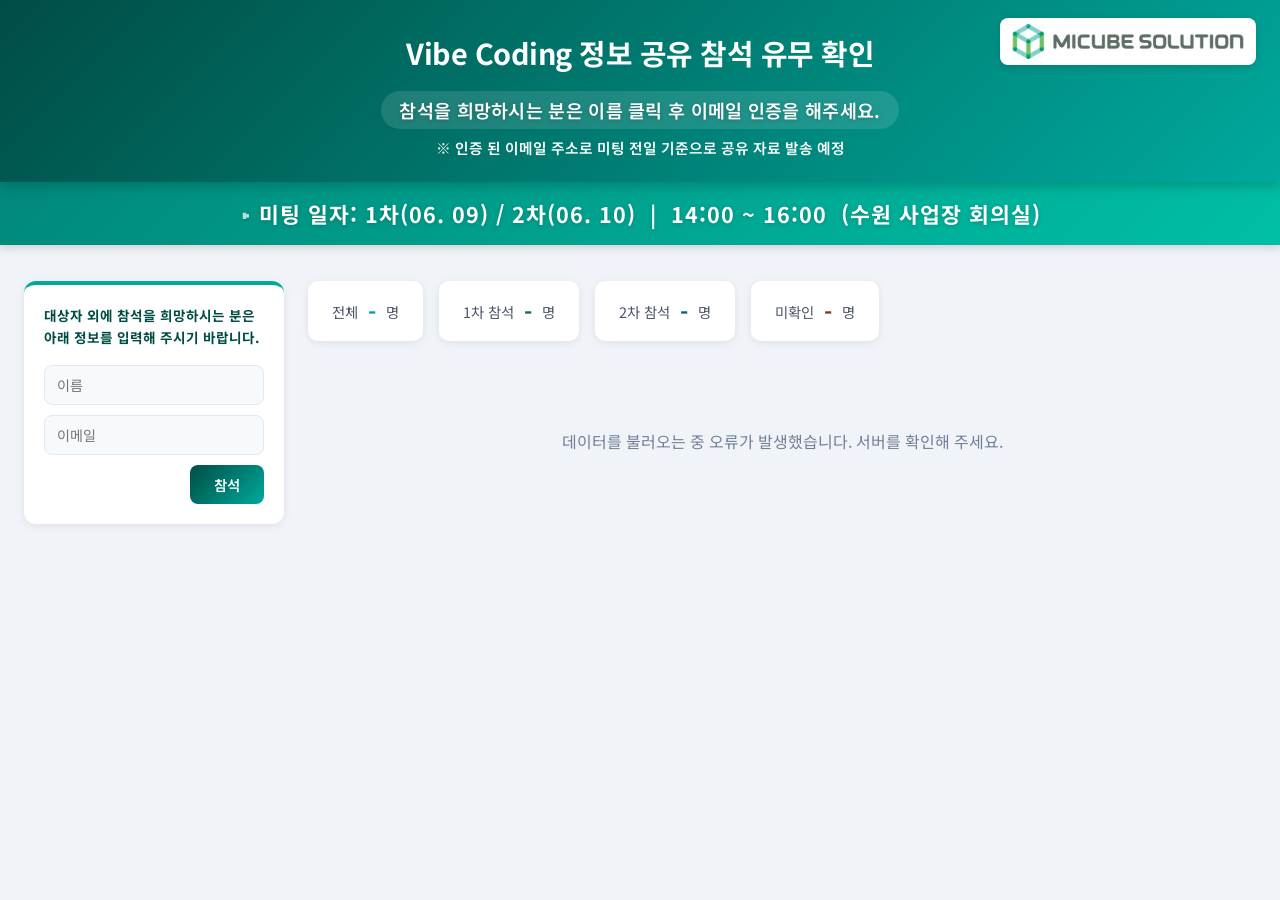
==== docs/index.html @ a058a4e9 "읽기 전용 모드 해제 — 입력 잠금 제거 LOCKED 플래그 삭제, 카드 클릭·삭제 버튼·좌측 패널 폼 입력 복원.  Co-Authored-By: Claude Sonnet 4.6 " ====
<!DOCTYPE html>
<html lang="ko">
<head>
  <meta charset="UTF-8" />
  <meta name="viewport" content="width=device-width, initial-scale=1.0" />
  <title>Vibe Coding 정보 공유 참석 유무 확인</title>
  <link rel="preconnect" href="https://fonts.googleapis.com" />
  <link rel="preconnect" href="https://fonts.gstatic.com" crossorigin />
  <link
    href="https://fonts.googleapis.com/css2?family=Noto+Sans+KR:wght@400;600;700&display=swap"
    rel="stylesheet"
  />
  <link rel="stylesheet" href="css/style.css" />
</head>
<body>

  <!-- ===== TOP ===== -->
  <header id="top-header">
    <div id="header-logo">
      <img src="img/micube.jpg" alt="MICUBE SOLUTION" />
    </div>
    <h1>Vibe Coding 정보 공유 참석 유무 확인</h1>
    <p class="subtitle">참석을 희망하시는 분은 이름 클릭 후 이메일 인증을 해주세요.</p>
    <p class="subtitle-notice">※ 인증 된 이메일 주소로 미팅 전일 기준으로 공유 자료 발송 예정</p>
  </header>

  <!-- ===== SUB TOP ===== -->
  <div id="sub-header">
    <span class="sub-header-text">미팅 일자: 1차(06. 09) / 2차(06. 10) &nbsp;|&nbsp; 14:00 ~ 16:00 &nbsp;(수원 사업장 회의실)</span>
  </div>

  <!-- ===== PAGE BODY ===== -->
  <div id="page-body">

    <!-- ===== LEFT PANEL ===== -->
    <aside id="left-panel">
      <div class="left-panel-title">대상자 외에 참석을 희망하시는 분은 아래 정보를 입력해 주시기 바랍니다.</div>
      <div class="guest-form">
        <input type="text" id="guest-name" placeholder="이름" autocomplete="off" />
        <input type="text" id="guest-email" placeholder="이메일" autocomplete="off" />
        <button id="btn-guest-add" onclick="addGuestMember()">참석</button>
      </div>
    </aside>

    <!-- ===== MAIN ===== -->
    <main id="main-content">

      <!-- 통계 바 -->
      <div id="stats-bar">
        <div class="stat-card">
          <span>전체</span>
          <span class="stat-value" id="stat-total">-</span>
          <span>명</span>
        </div>
        <div class="stat-card attend">
          <span>1차 참석</span>
          <span class="stat-value" id="stat-attend1">-</span>
          <span>명</span>
        </div>
        <div class="stat-card attend2">
          <span>2차 참석</span>
          <span class="stat-value" id="stat-attend2">-</span>
          <span>명</span>
        </div>
        <div class="stat-card absent">
          <span>미확인</span>
          <span class="stat-value" id="stat-absent">-</span>
          <span>명</span>
        </div>
      </div>

      <!-- 멤버 카드 그리드 -->
      <div id="loading">데이터를 불러오는 중...</div>
      <div id="member-grid"></div>

    </main>

  </div><!-- /#page-body -->

  <!-- ===== POPUP ===== -->
  <div id="popup-overlay">
    <div id="popup-box">
      <div id="popup-header">
        <div class="popup-label">참석 여부 확인</div>
        <div class="popup-name" id="popup-name"></div>
        <div style="font-size:0.8rem; color:#b2f0eb; margin-top:4px;" id="popup-dept"></div>
      </div>
      <div id="popup-body">
        <div class="form-group">
          <label for="input-email">이메일 주소</label>
          <input
            type="text"
            id="input-email"
            placeholder="아이디 입력 후 @ 누르면 자동완성"
            autocomplete="off"
          />
        </div>
        <div class="form-group">
          <label for="select-classyn">참석 유무</label>
          <select id="select-classyn">
            <option value="Y">Yes — 참석</option>
            <option value="N">No — 불참</option>
          </select>
        </div>

      </div>
      <div id="popup-footer">
        <button id="btn-confirm" onclick="confirmAttendance()">확인</button>
        <button id="btn-cancel" onclick="closePopup()">취소</button>
      </div>
    </div>
  </div>

  <!-- 토스트 메시지 -->
  <div id="toast"></div>

  <script src="js/main.js"></script>
</body>
</html>
---- docs/css/style.css ----
/* ===== Reset & Base ===== */
* {
  box-sizing: border-box;
  margin: 0;
  padding: 0;
}

body {
  font-family: "Noto Sans KR", "Malgun Gothic", sans-serif;
  background: #f0f4f8;
  color: #2d3748;
  min-height: 100vh;
}

/* ===== TOP Header ===== */
#top-header {
  background: linear-gradient(135deg, #004d45 0%, #00a99d 100%);
  color: #fff;
  text-align: center;
  padding: 32px 20px 24px;
  box-shadow: 0 4px 12px rgba(0, 0, 0, 0.2);
  position: relative;
}

#header-logo {
  position: absolute;
  top: 18px;
  right: 24px;
  background: #fff;
  border-radius: 8px;
  padding: 6px 12px;
  box-shadow: 0 2px 8px rgba(0, 0, 0, 0.15);
}

#header-logo img {
  height: 35px;
  display: block;
}

#top-header h1 {
  font-size: 1.8rem;
  font-weight: 700;
  letter-spacing: -0.5px;
  margin-bottom: 10px;
}

#top-header .subtitle-notice {
  font-size: 0.92rem;
  font-weight: 600;
  color: #fff;
  margin-top: 8px;
}

#top-header .subtitle {
  font-size: 1.15rem;
  color: #fff;
  font-weight: 600;
  letter-spacing: 0.3px;
  margin-top: 8px;
  text-shadow: 0 1px 4px rgba(0, 0, 0, 0.2);
  background: rgba(255, 255, 255, 0.12);
  display: inline-block;
  padding: 6px 18px;
  border-radius: 20px;
}

/* ===== Sub Header ===== */
#sub-header {
  background: linear-gradient(135deg, #00897b 0%, #00bfa5 100%);
  text-align: center;
  padding: 16px 20px;
  box-shadow: 0 3px 8px rgba(0, 0, 0, 0.15);
}

.sub-header-text {
  font-size: 1.35rem;
  font-weight: 700;
  color: #fff;
  letter-spacing: 1px;
  text-shadow: 0 1px 4px rgba(0, 0, 0, 0.2);
}

.sub-header-text::before {
  content: "▸ ";
  color: #b2dfdb;
}

/* ===== Page Body ===== */
#page-body {
  display: flex;
  gap: 24px;
  max-width: 1440px;
  margin: 0 auto;
  padding: 36px 24px;
  align-items: flex-start;
}

/* ===== Left Panel ===== */
#left-panel {
  width: 260px;
  flex-shrink: 0;
  background: #fff;
  border-radius: 12px;
  padding: 20px;
  box-shadow: 0 2px 8px rgba(0, 0, 0, 0.08);
  border-top: 4px solid #00a99d;
  position: sticky;
  top: 20px;
}

.left-panel-title {
  font-size: 0.85rem;
  font-weight: 700;
  color: #004d45;
  line-height: 1.6;
  margin-bottom: 16px;
}

.guest-form {
  display: flex;
  flex-direction: column;
  gap: 10px;
}

.guest-form input {
  width: 100%;
  padding: 9px 12px;
  border: 1.5px solid #e2e8f0;
  border-radius: 8px;
  font-size: 0.88rem;
  color: #2d3748;
  outline: none;
  background: #f7fafc;
  font-family: "Noto Sans KR", "Malgun Gothic", sans-serif;
  transition: border-color 0.15s;
}

.guest-form input:focus {
  border-color: #00a99d;
  background: #fff;
}

#btn-guest-add {
  align-self: flex-end;
  padding: 9px 24px;
  background: linear-gradient(135deg, #004d45, #00a99d);
  color: #fff;
  border: none;
  border-radius: 8px;
  font-size: 0.9rem;
  font-weight: 600;
  cursor: pointer;
  transition: opacity 0.15s;
  font-family: "Noto Sans KR", "Malgun Gothic", sans-serif;
}

#btn-guest-add:hover { opacity: 0.88; }

/* ===== Main Content ===== */
#main-content {
  flex: 1;
  min-width: 0;
}

/* ===== Stats Bar ===== */
#stats-bar {
  display: flex;
  gap: 16px;
  margin-bottom: 28px;
  flex-wrap: wrap;
}

.stat-card {
  background: #fff;
  border-radius: 10px;
  padding: 14px 24px;
  box-shadow: 0 2px 8px rgba(0, 0, 0, 0.08);
  font-size: 0.9rem;
  color: #4a5568;
  display: flex;
  align-items: center;
  gap: 10px;
}

.stat-card .stat-value {
  font-size: 1.4rem;
  font-weight: 700;
  color: #00a99d;
}

.stat-card.attend .stat-value  { color: #276749; }
.stat-card.attend2 .stat-value { color: #00697a; }
.stat-card.absent .stat-value  { color: #9b2c2c; }

/* ===== Member Grid ===== */
#member-grid {
  display: flex;
  flex-direction: column;
  gap: 28px;
}

/* ===== Dept Section ===== */
.dept-section {
  display: flex;
  flex-direction: column;
  gap: 14px;
}

.dept-header {
  display: inline-block;
  background: linear-gradient(135deg, #004d45 0%, #00a99d 100%);
  color: #fff;
  font-size: 1rem;
  font-weight: 700;
  padding: 8px 20px;
  border-radius: 6px;
  letter-spacing: 0.5px;
}

.dept-cards {
  display: grid;
  grid-template-columns: repeat(auto-fill, minmax(180px, 1fr));
  gap: 16px;
}

.member-card {
  background: #fff;
  border-radius: 12px;
  padding: 20px 18px;
  box-shadow: 0 2px 8px rgba(0, 0, 0, 0.08);
  cursor: pointer;
  transition: transform 0.15s, box-shadow 0.15s;
  border-left: 4px solid #90cdf4;
  position: relative;
}

.member-card:hover {
  transform: translateY(-3px);
  box-shadow: 0 6px 18px rgba(0, 0, 0, 0.13);
  border-left-color: #00a99d;
}

.member-card.attend {
  border-left-color: #48bb78;
}

.member-card.absent {
  border-left-color: #fc8181;
}

.member-card .card-seqno {
  font-size: 0.72rem;
  color: #a0aec0;
  margin-bottom: 4px;
  font-weight: 600;
  letter-spacing: 0.5px;
}

.member-card .card-name {
  font-size: 1.1rem;
  font-weight: 700;
  color: #004d45;
  margin-bottom: 6px;
}

.member-card .card-title {
  font-size: 0.8rem;
  color: #718096;
}

.member-card .card-meetingdate {
  font-size: 0.82rem;
  font-weight: 700;
  white-space: nowrap;
}

.member-card .card-meetingdate.date-1 {
  color: #2b6cb0;
}

.member-card .card-meetingdate.date-2 {
  color: #c05621;
}

.member-card .card-badge {
  position: absolute;
  top: 14px;
  right: 14px;
  font-size: 0.72rem;
  font-weight: 600;
  padding: 3px 8px;
  border-radius: 20px;
}

/* ===== Guest (기타) Card ===== */
.member-card.guest {
  cursor: default;
}

.member-card.guest:hover {
  transform: none;
  box-shadow: 0 2px 8px rgba(0, 0, 0, 0.08);
  border-left-color: #48bb78;
}

.card-delete-btn {
  display: flex;
  align-items: center;
  justify-content: center;
  gap: 4px;
  margin-top: 10px;
  padding: 5px 0;
  width: 100%;
  background: none;
  border: 1px solid #fed7d7;
  border-radius: 6px;
  color: #e53e3e;
  font-size: 0.75rem;
  font-weight: 600;
  cursor: pointer;
  transition: background 0.15s;
  font-family: "Noto Sans KR", "Malgun Gothic", sans-serif;
}

.card-delete-btn:hover {
  background: #fff5f5;
}

.badge-y {
  background: #c6f6d5;
  color: #276749;
}

.badge-n {
  background: #fed7d7;
  color: #9b2c2c;
}

.badge-pending {
  background: #e2e8f0;
  color: #718096;
}

/* ===== Loading / Error ===== */
#loading {
  text-align: center;
  padding: 60px;
  color: #718096;
  font-size: 1rem;
}

/* ===== Popup Overlay ===== */
#popup-overlay {
  display: none;
  position: fixed;
  inset: 0;
  background: rgba(0, 0, 0, 0.5);
  z-index: 1000;
  align-items: center;
  justify-content: center;
}

#popup-overlay.active {
  display: flex;
}

/* ===== Popup Box ===== */
#popup-box {
  background: #fff;
  border-radius: 16px;
  width: 100%;
  max-width: 420px;
  margin: 20px;
  box-shadow: 0 20px 60px rgba(0, 0, 0, 0.25);
  overflow: hidden;
  animation: popIn 0.2s ease-out;
}

@keyframes popIn {
  from { opacity: 0; transform: scale(0.92); }
  to   { opacity: 1; transform: scale(1); }
}

#popup-header {
  background: linear-gradient(135deg, #004d45 0%, #00a99d 100%);
  color: #fff;
  padding: 22px 24px;
}

#popup-header .popup-label {
  font-size: 0.8rem;
  color: #b2f0eb;
  margin-bottom: 4px;
}

#popup-header .popup-name {
  font-size: 1.4rem;
  font-weight: 700;
}

#popup-body {
  padding: 28px 24px;
}

.form-group {
  margin-bottom: 20px;
}

.form-group label {
  display: block;
  font-size: 0.85rem;
  font-weight: 600;
  color: #4a5568;
  margin-bottom: 8px;
}

.form-group input,
.form-group select {
  width: 100%;
  padding: 10px 14px;
  border: 1.5px solid #e2e8f0;
  border-radius: 8px;
  font-size: 0.95rem;
  color: #2d3748;
  outline: none;
  transition: border-color 0.15s;
  background: #f7fafc;
}

.form-group input:focus,
.form-group select:focus {
  border-color: #00a99d;
  background: #fff;
}

#popup-footer {
  padding: 0 24px 24px;
  display: flex;
  flex-direction: column;
  gap: 10px;
}

#btn-confirm {
  width: 100%;
  padding: 12px;
  background: linear-gradient(135deg, #004d45, #00a99d);
  color: #fff;
  border: none;
  border-radius: 8px;
  font-size: 1rem;
  font-weight: 600;
  cursor: pointer;
  transition: opacity 0.15s;
}

#btn-confirm:hover { opacity: 0.88; }

#btn-cancel {
  width: 100%;
  padding: 11px;
  background: #fff;
  color: #718096;
  border: 1.5px solid #e2e8f0;
  border-radius: 8px;
  font-size: 0.95rem;
  cursor: pointer;
  transition: background 0.15s;
}

#btn-cancel:hover { background: #f7fafc; }

/* ===== Toast Message ===== */
#toast {
  display: none;
  position: fixed;
  bottom: 32px;
  left: 50%;
  transform: translateX(-50%);
  padding: 14px 28px;
  border-radius: 10px;
  font-size: 0.95rem;
  font-weight: 600;
  z-index: 2000;
  box-shadow: 0 6px 20px rgba(0, 0, 0, 0.2);
  animation: fadeUp 0.25s ease-out;
}

@keyframes fadeUp {
  from { opacity: 0; transform: translateX(-50%) translateY(12px); }
  to   { opacity: 1; transform: translateX(-50%) translateY(0); }
}

#toast.success {
  background: #276749;
  color: #fff;
}

#toast.error {
  background: #9b2c2c;
  color: #fff;
}

/* ===== Responsive ===== */
@media (max-width: 860px) {
  #page-body {
    flex-direction: column;
    padding: 20px 16px;
  }
  #left-panel {
    width: 100%;
    position: static;
  }
}

@media (max-width: 600px) {
  #top-header h1 { font-size: 1.3rem; }
  .dept-cards { grid-template-columns: repeat(auto-fill, minmax(150px, 1fr)); }
}
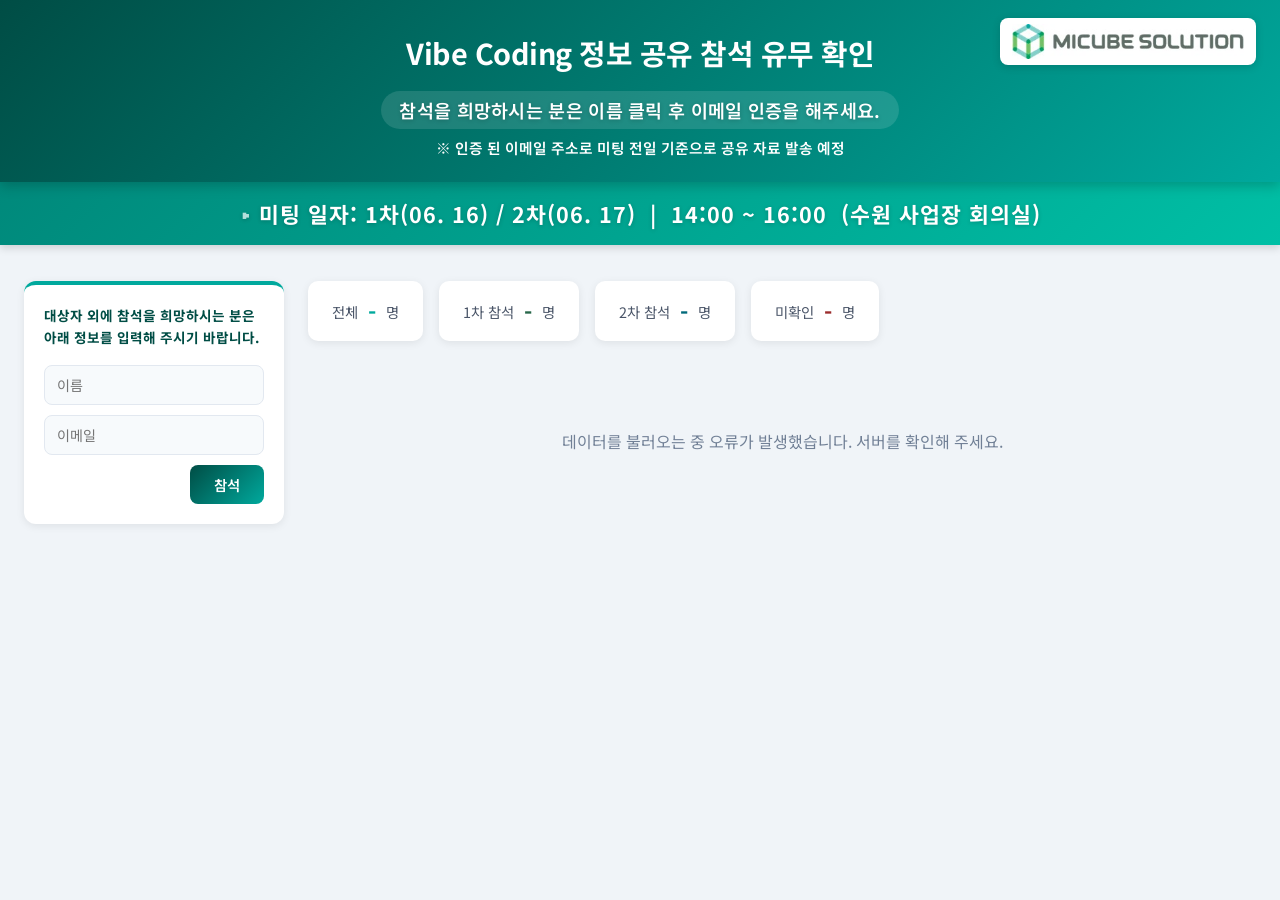
==== commit 549609d7: "미팅 일자 변경·회차 선택·정원 제한 추가 헤더 날짜 06.09/06.10 → 06.16/06.17. 팝업에 1차/2차 회차 선택 셀렉트 추가(잔여석 실시간 표시). 회차별 최대 " ====
--- a/docs/index.html
+++ b/docs/index.html
@@ -26,7 +26,7 @@
 
   <!-- ===== SUB TOP ===== -->
   <div id="sub-header">
-    <span class="sub-header-text">미팅 일자: 1차(06. 09) / 2차(06. 10) &nbsp;|&nbsp; 14:00 ~ 16:00 &nbsp;(수원 사업장 회의실)</span>
+    <span class="sub-header-text">미팅 일자: 1차(06. 16) / 2차(06. 17) &nbsp;|&nbsp; 14:00 ~ 16:00 &nbsp;(수원 사업장 회의실)</span>
   </div>
 
   <!-- ===== PAGE BODY ===== -->
@@ -97,9 +97,16 @@
         </div>
         <div class="form-group">
           <label for="select-classyn">참석 유무</label>
-          <select id="select-classyn">
+          <select id="select-classyn" onchange="toggleSessionSelect(this.value)">
             <option value="Y">Yes — 참석</option>
             <option value="N">No — 불참</option>
+          </select>
+        </div>
+        <div class="form-group" id="group-session">
+          <label for="select-session">참석 회차</label>
+          <select id="select-session">
+            <option value="2026-06-16">1차 (06. 16)</option>
+            <option value="2026-06-17">2차 (06. 17)</option>
           </select>
         </div>
 
--- a/docs/css/style.css
+++ b/docs/css/style.css
@@ -268,6 +268,16 @@
   color: #718096;
 }
 
+.crown-icon {
+  display: inline-flex;
+  align-items: center;
+  margin-left: 5px;
+  vertical-align: middle;
+  position: relative;
+  top: -2px;
+  filter: drop-shadow(0 1px 2px rgba(184,134,11,0.5));
+}
+
 .member-card .card-meetingdate {
   font-size: 0.82rem;
   font-weight: 700;
@@ -500,6 +510,11 @@
   color: #fff;
 }
 
+#toast.warn {
+  background: #7b5400;
+  color: #fff;
+}
+
 /* ===== Responsive ===== */
 @media (max-width: 860px) {
   #page-body {
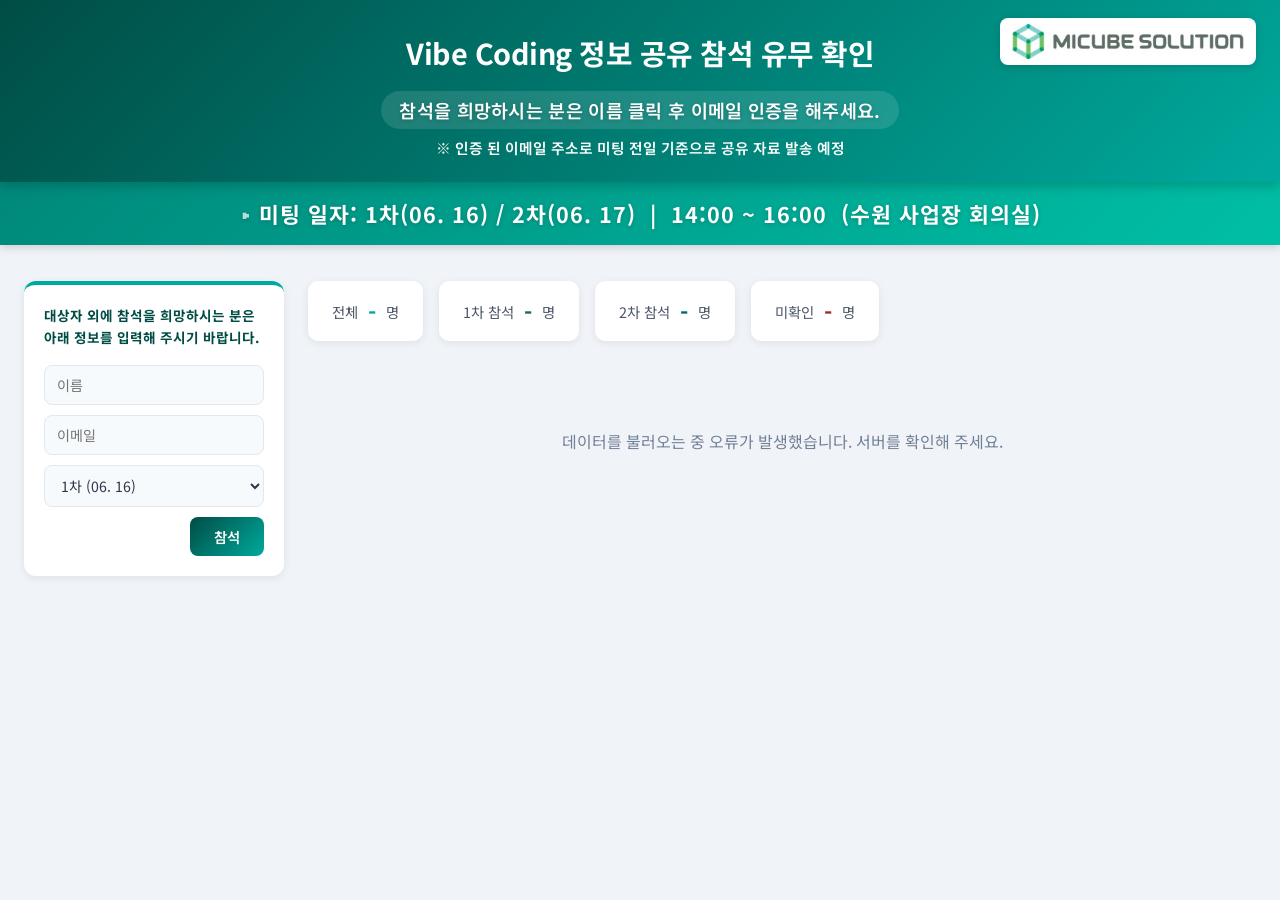
==== commit ea638a6d: "대상외 참석자 폼에 회차 선택 및 정원 체크 추가 좌측 패널 이메일 하단에 1차/2차 회차 셀렉트 추가(잔여석 실시간 표시). 로드/등록 완료 후 옵션 자동 갱신. 정원 초과 시 " ====
--- a/docs/index.html
+++ b/docs/index.html
@@ -38,6 +38,10 @@
       <div class="guest-form">
         <input type="text" id="guest-name" placeholder="이름" autocomplete="off" />
         <input type="text" id="guest-email" placeholder="이메일" autocomplete="off" />
+        <select id="guest-session">
+          <option value="2026-06-16">1차 (06. 16)</option>
+          <option value="2026-06-17">2차 (06. 17)</option>
+        </select>
         <button id="btn-guest-add" onclick="addGuestMember()">참석</button>
       </div>
     </aside>
--- a/docs/css/style.css
+++ b/docs/css/style.css
@@ -122,7 +122,8 @@
   gap: 10px;
 }
 
-.guest-form input {
+.guest-form input,
+.guest-form select {
   width: 100%;
   padding: 9px 12px;
   border: 1.5px solid #e2e8f0;
@@ -133,11 +134,22 @@
   background: #f7fafc;
   font-family: "Noto Sans KR", "Malgun Gothic", sans-serif;
   transition: border-color 0.15s;
-}
-
-.guest-form input:focus {
+  box-sizing: border-box;
+}
+
+.guest-form select {
+  cursor: pointer;
+  appearance: auto;
+}
+
+.guest-form input:focus,
+.guest-form select:focus {
   border-color: #00a99d;
   background: #fff;
+}
+
+.guest-form select option:disabled {
+  color: #a0aec0;
 }
 
 #btn-guest-add {
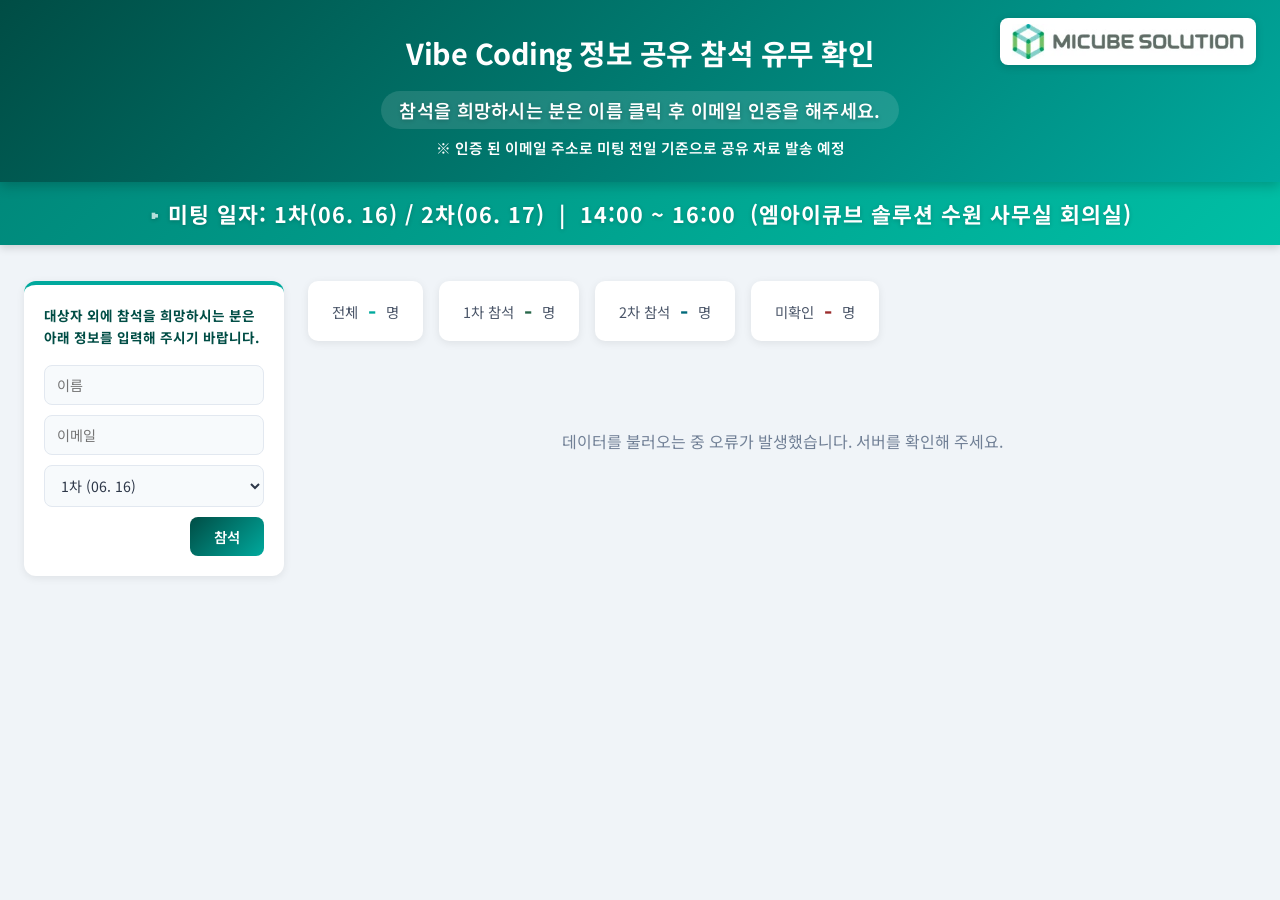
==== commit 1b97699d: "헤더 장소 문구 변경 — 수원 사업장 회의실 → 엠아이큐브 솔루션 수원 사무실 회의실 Co-Authored-By: Claude Sonnet 4.6 <noreply@anthropic" ====
--- a/docs/index.html
+++ b/docs/index.html
@@ -26,7 +26,7 @@
 
   <!-- ===== SUB TOP ===== -->
   <div id="sub-header">
-    <span class="sub-header-text">미팅 일자: 1차(06. 16) / 2차(06. 17) &nbsp;|&nbsp; 14:00 ~ 16:00 &nbsp;(수원 사업장 회의실)</span>
+    <span class="sub-header-text">미팅 일자: 1차(06. 16) / 2차(06. 17) &nbsp;|&nbsp; 14:00 ~ 16:00 &nbsp;(엠아이큐브 솔루션 수원 사무실 회의실)</span>
   </div>
 
   <!-- ===== PAGE BODY ===== -->
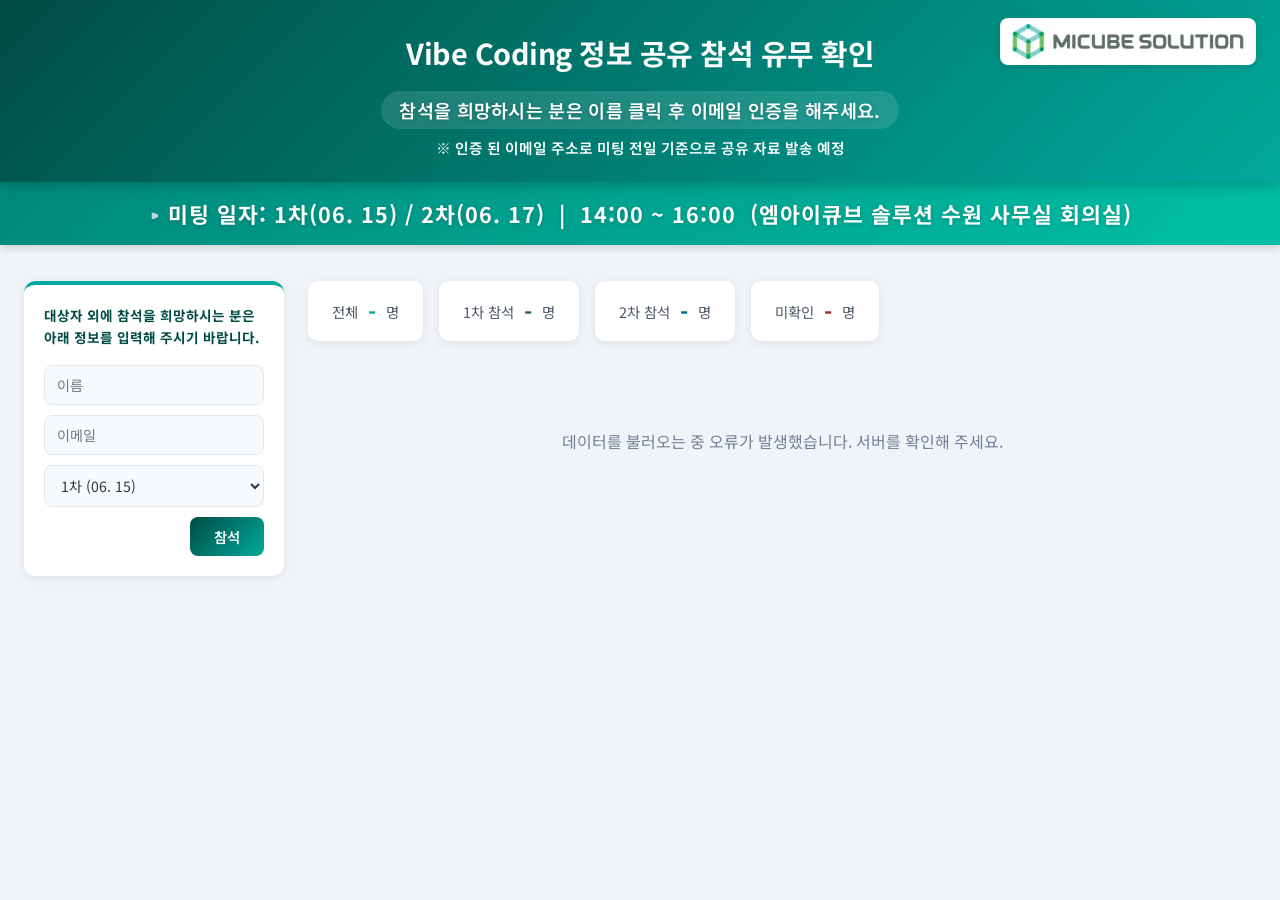
==== commit 1e385e6a: "1차 미팅 일자 06. 16 → 06. 15 변경 Co-Authored-By: Claude Sonnet 4.6 <noreply@anthropic.com>" ====
--- a/docs/index.html
+++ b/docs/index.html
@@ -26,7 +26,7 @@
 
   <!-- ===== SUB TOP ===== -->
   <div id="sub-header">
-    <span class="sub-header-text">미팅 일자: 1차(06. 16) / 2차(06. 17) &nbsp;|&nbsp; 14:00 ~ 16:00 &nbsp;(엠아이큐브 솔루션 수원 사무실 회의실)</span>
+    <span class="sub-header-text">미팅 일자: 1차(06. 15) / 2차(06. 17) &nbsp;|&nbsp; 14:00 ~ 16:00 &nbsp;(엠아이큐브 솔루션 수원 사무실 회의실)</span>
   </div>
 
   <!-- ===== PAGE BODY ===== -->
@@ -39,7 +39,7 @@
         <input type="text" id="guest-name" placeholder="이름" autocomplete="off" />
         <input type="text" id="guest-email" placeholder="이메일" autocomplete="off" />
         <select id="guest-session">
-          <option value="2026-06-16">1차 (06. 16)</option>
+          <option value="2026-06-15">1차 (06. 15)</option>
           <option value="2026-06-17">2차 (06. 17)</option>
         </select>
         <button id="btn-guest-add" onclick="addGuestMember()">참석</button>
@@ -109,7 +109,7 @@
         <div class="form-group" id="group-session">
           <label for="select-session">참석 회차</label>
           <select id="select-session">
-            <option value="2026-06-16">1차 (06. 16)</option>
+            <option value="2026-06-15">1차 (06. 15)</option>
             <option value="2026-06-17">2차 (06. 17)</option>
           </select>
         </div>
@@ -118,6 +118,7 @@
       <div id="popup-footer">
         <button id="btn-confirm" onclick="confirmAttendance()">확인</button>
         <button id="btn-cancel" onclick="closePopup()">취소</button>
+        <button id="btn-delete" onclick="deleteAttendance()" style="display:none">참여 정보 삭제</button>
       </div>
     </div>
   </div>
--- a/docs/css/style.css
+++ b/docs/css/style.css
@@ -490,6 +490,20 @@
 }
 
 #btn-cancel:hover { background: #f7fafc; }
+
+#btn-delete {
+  width: 100%;
+  padding: 10px;
+  background: #fff;
+  color: #c53030;
+  border: 1.5px solid #fed7d7;
+  border-radius: 8px;
+  font-size: 0.88rem;
+  cursor: pointer;
+  transition: background 0.15s, border-color 0.15s;
+}
+
+#btn-delete:hover { background: #fff5f5; border-color: #fc8181; }
 
 /* ===== Toast Message ===== */
 #toast {
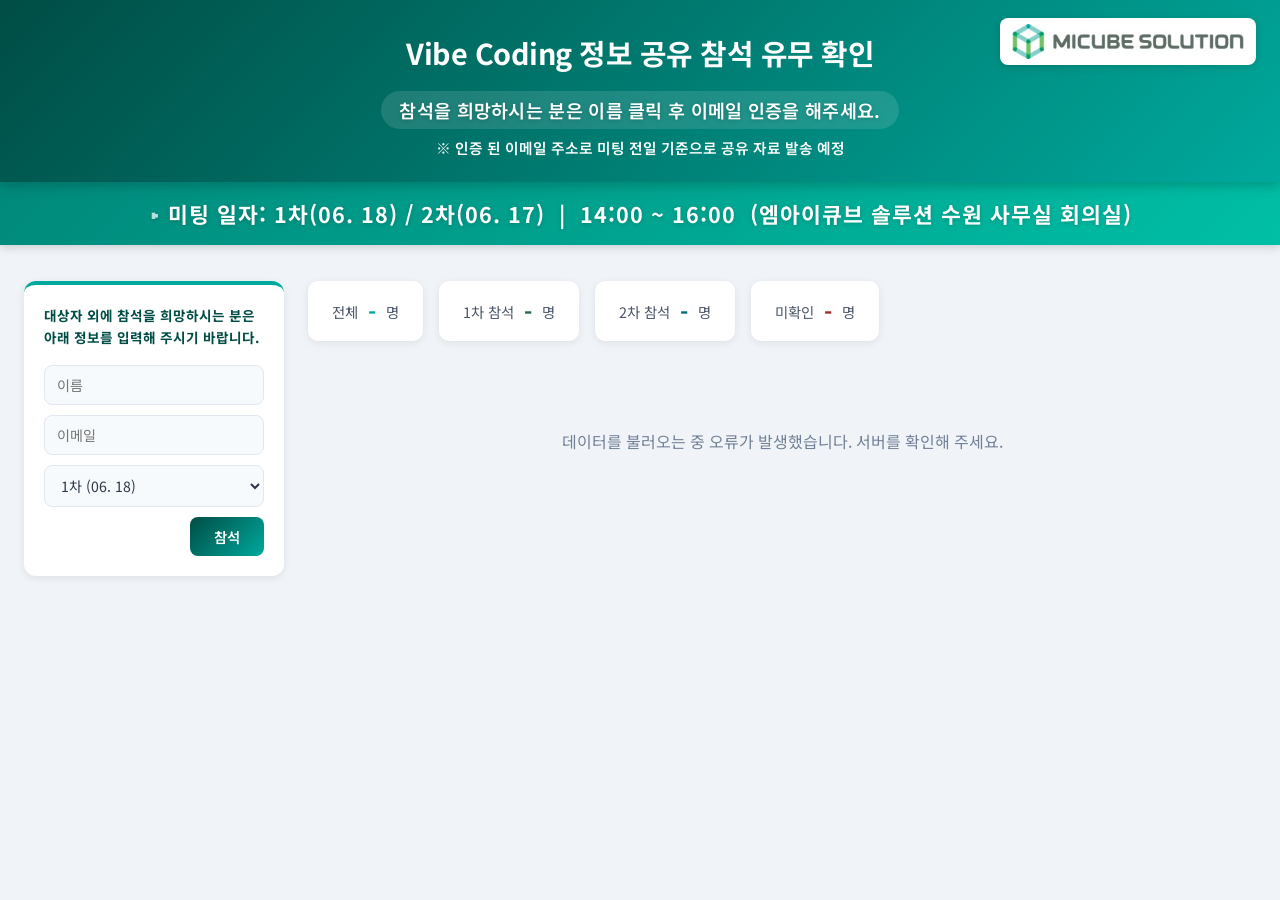
==== commit 3c1f4830: "1차 미팅 일자 06. 15 → 06. 18 변경 Co-Authored-By: Claude Sonnet 4.6 <noreply@anthropic.com>" ====
--- a/docs/index.html
+++ b/docs/index.html
@@ -26,7 +26,7 @@
 
   <!-- ===== SUB TOP ===== -->
   <div id="sub-header">
-    <span class="sub-header-text">미팅 일자: 1차(06. 15) / 2차(06. 17) &nbsp;|&nbsp; 14:00 ~ 16:00 &nbsp;(엠아이큐브 솔루션 수원 사무실 회의실)</span>
+    <span class="sub-header-text">미팅 일자: 1차(06. 18) / 2차(06. 17) &nbsp;|&nbsp; 14:00 ~ 16:00 &nbsp;(엠아이큐브 솔루션 수원 사무실 회의실)</span>
   </div>
 
   <!-- ===== PAGE BODY ===== -->
@@ -39,7 +39,7 @@
         <input type="text" id="guest-name" placeholder="이름" autocomplete="off" />
         <input type="text" id="guest-email" placeholder="이메일" autocomplete="off" />
         <select id="guest-session">
-          <option value="2026-06-15">1차 (06. 15)</option>
+          <option value="2026-06-18">1차 (06. 18)</option>
           <option value="2026-06-17">2차 (06. 17)</option>
         </select>
         <button id="btn-guest-add" onclick="addGuestMember()">참석</button>
@@ -109,7 +109,7 @@
         <div class="form-group" id="group-session">
           <label for="select-session">참석 회차</label>
           <select id="select-session">
-            <option value="2026-06-15">1차 (06. 15)</option>
+            <option value="2026-06-18">1차 (06. 18)</option>
             <option value="2026-06-17">2차 (06. 17)</option>
           </select>
         </div>
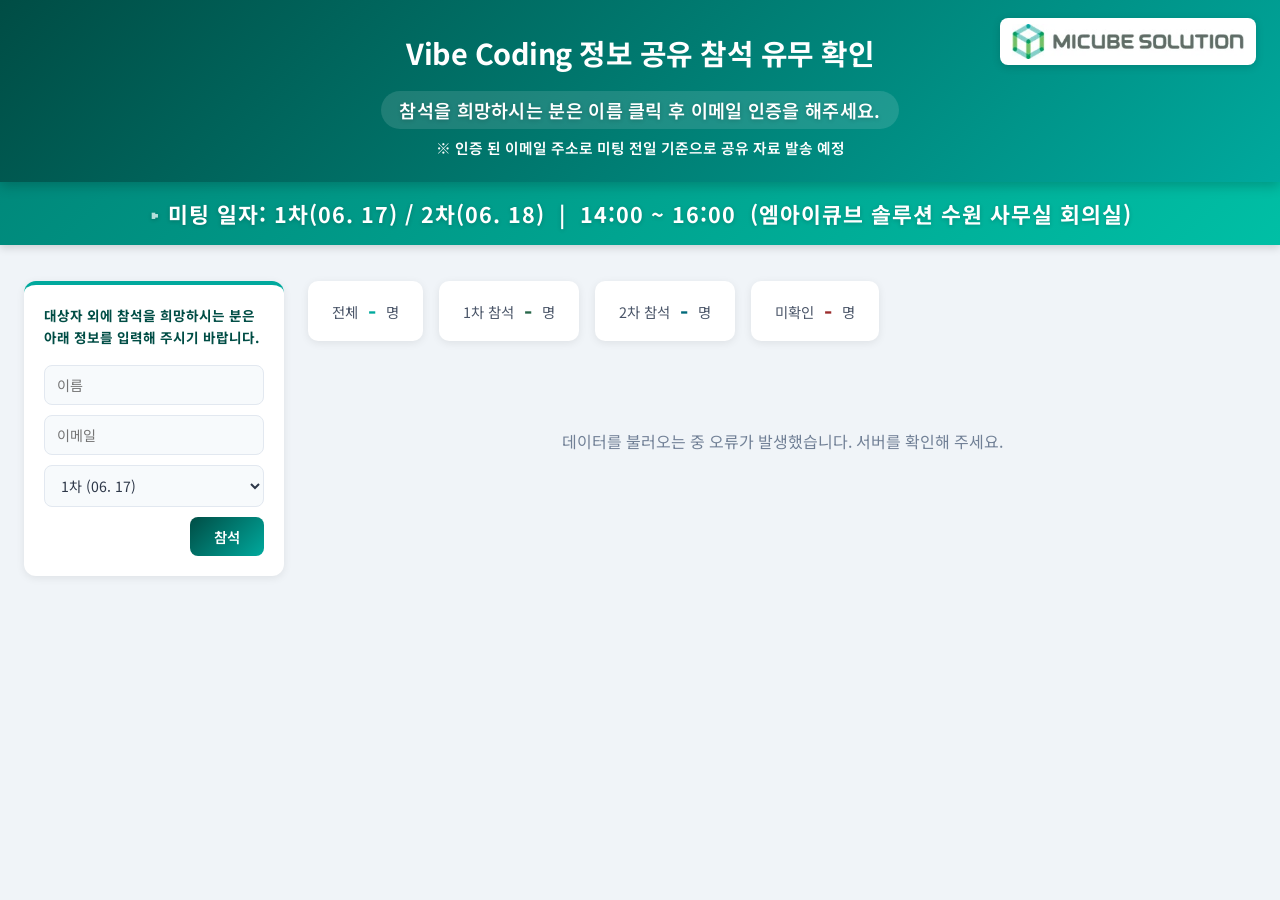
==== commit cedcd0dc: "1차/2차 날짜 순서 교체 — 빠른 날짜(06.17)가 1차 Co-Authored-By: Claude Sonnet 4.6 <noreply@anthropic.com>" ====
--- a/docs/index.html
+++ b/docs/index.html
@@ -26,7 +26,7 @@
 
   <!-- ===== SUB TOP ===== -->
   <div id="sub-header">
-    <span class="sub-header-text">미팅 일자: 1차(06. 18) / 2차(06. 17) &nbsp;|&nbsp; 14:00 ~ 16:00 &nbsp;(엠아이큐브 솔루션 수원 사무실 회의실)</span>
+    <span class="sub-header-text">미팅 일자: 1차(06. 17) / 2차(06. 18) &nbsp;|&nbsp; 14:00 ~ 16:00 &nbsp;(엠아이큐브 솔루션 수원 사무실 회의실)</span>
   </div>
 
   <!-- ===== PAGE BODY ===== -->
@@ -39,8 +39,8 @@
         <input type="text" id="guest-name" placeholder="이름" autocomplete="off" />
         <input type="text" id="guest-email" placeholder="이메일" autocomplete="off" />
         <select id="guest-session">
-          <option value="2026-06-18">1차 (06. 18)</option>
-          <option value="2026-06-17">2차 (06. 17)</option>
+          <option value="2026-06-17">1차 (06. 17)</option>
+          <option value="2026-06-18">2차 (06. 18)</option>
         </select>
         <button id="btn-guest-add" onclick="addGuestMember()">참석</button>
       </div>
@@ -109,8 +109,8 @@
         <div class="form-group" id="group-session">
           <label for="select-session">참석 회차</label>
           <select id="select-session">
-            <option value="2026-06-18">1차 (06. 18)</option>
-            <option value="2026-06-17">2차 (06. 17)</option>
+            <option value="2026-06-17">1차 (06. 17)</option>
+            <option value="2026-06-18">2차 (06. 18)</option>
           </select>
         </div>
 
